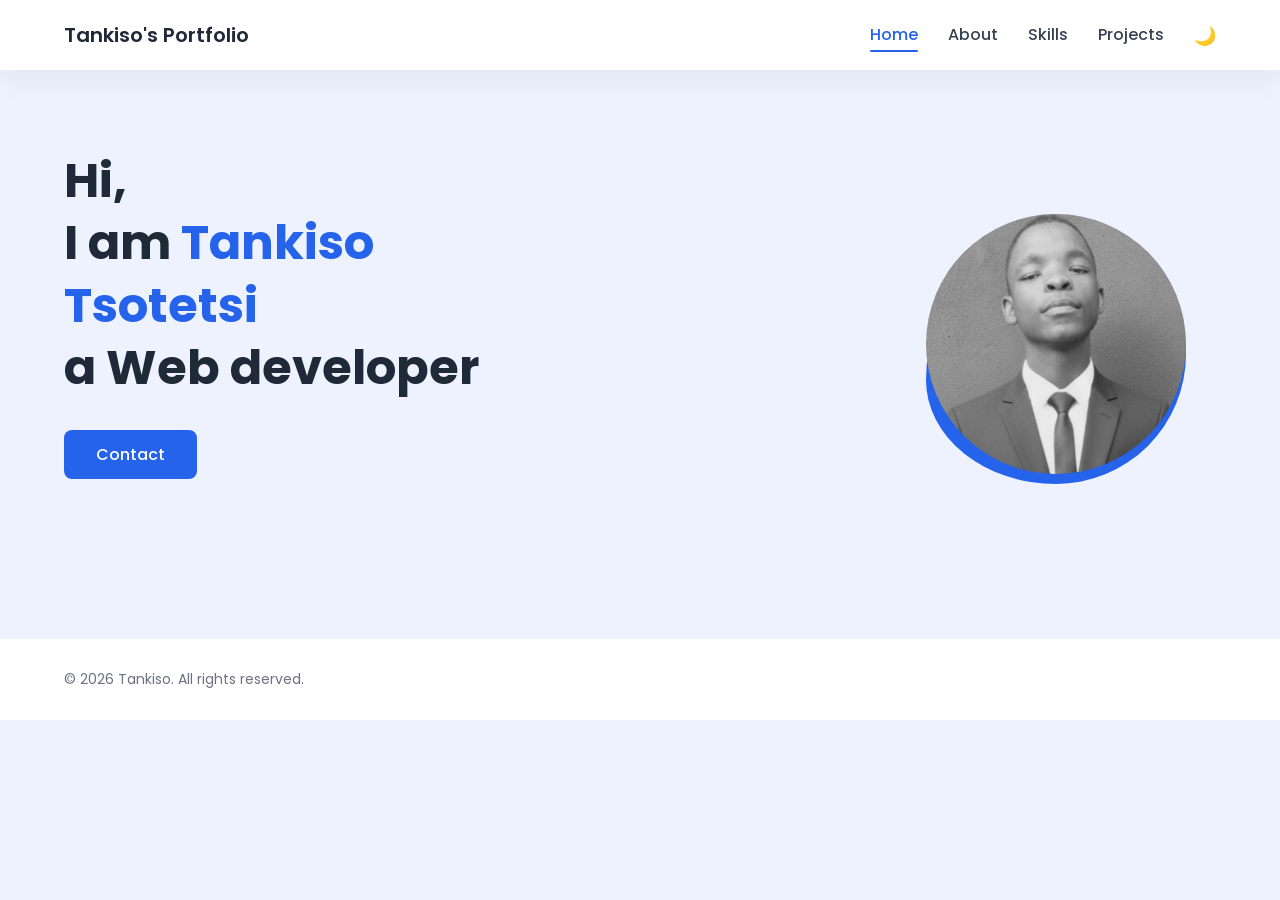
==== index.html @ a86f1533 "Initial commit via Netlify" ====
<!DOCTYPE html>
<html lang="en">
<head>
<meta charset="UTF-8">
<meta name="viewport" content="width=device-width, initial-scale=1.0">
<title>Tankiso Tsotetsi's | Portfolio</title>
<link href="https://fonts.googleapis.com/css2?family=Poppins:wght@300;400;600;700&display=swap" rel="stylesheet">
<link rel="stylesheet" href="style.css">
</head>
<body>

<header class="navbar">
  <div class="container nav-content">
    <div class="logo">Tankiso's Portfolio</div>
    <nav>
      <ul class="nav-links">
        <li><a class="active" href="index.html">Home</a></li>
        <li><a href="about.html">About</a></li>
        <li><a href="skills.html">Skills</a></li>
        <li><a href="projects.html">Projects</a></li>
        
        <li><button id="theme-toggle">🌙</button></li>
      </ul>
    </nav>
  </div>
</header>

<section class="hero animate">
  <div class="container hero-content">
    <div class="hero-text">
      <h1>Hi,<br>I am <span>Tankiso Tsotetsi</span><br>a Web developer</h1>
      <a href="contacts.html" class="btn">Contact</a>
    </div>

    <div class="hero-image">
      <div class="blob"></div>
      <img src="images/profile.png" alt="Tankiso">
    </div>
  </div>
</section>

<script src="script.js"></script>

<footer class="footer">
    <div class="container footer-content">
        <p>© 2026 Tankiso. All rights reserved.</p>
    </div>
</footer>

</body>
</html>
---- style.css ----
* {
    margin: 0;
    padding: 0;
    box-sizing: border-box;
    font-family: "Poppins", sans-serif;
}

body {
    background-color: #eef2ff;
    color: #1f2937;
}

/* Container */
.container {
    width: 90%;
    max-width: 1200px;
    margin: auto;
}

/* ================= NAVBAR ================= */
.navbar {
    background: white;
    box-shadow: 0 10px 30px rgba(0,0,0,0.05);
}

.nav-content {
    display: flex;
    justify-content: space-between;
    align-items: center;
    height: 70px;
}

.logo {
    font-weight: 600;
    font-size: 20px;
}

.nav-links {
    list-style: none;
    display: flex;
    gap: 30px;
}

.nav-links a {
    text-decoration: none;
    color: #374151;
    font-weight: 500;
    position: relative;
}

.nav-links a.active {
    color: #2563eb;
}

.nav-links a.active::after {
    content: "";
    position: absolute;
    left: 0;
    bottom: -6px;
    width: 100%;
    height: 2px;
    background: #2563eb;
    border-radius: 5px;
}

/* ================= HERO ================= */
.hero {
    padding: 80px 0;
}

.hero-content {
    display: flex;
    align-items: center;
    justify-content: space-between;
    gap: 60px;
    flex-wrap: wrap;
}

/* Text */
.hero-text {
    max-width: 500px;
}

.hero-text h1 {
    font-size: 48px;
    line-height: 1.3;
    font-weight: 700;
}

.hero-text span {
    color: #2563eb;
}

.btn {
    display: inline-block;
    margin-top: 30px;
    padding: 12px 32px;
    background: #2563eb;
    color: white;
    text-decoration: none;
    border-radius: 8px;
    font-weight: 500;
    transition: 0.3s ease;
}

.btn:hover {
    background: #1e40af;
}

/* ================= IMAGE ================= */
.hero-image {
    position: relative;
    width: 320px;
    height: 320px;
    flex-shrink: 0;
}

.hero-image img {
    width: 260px;
    height: 260px;
    border-radius: 50%;
    object-fit: cover;
    position: absolute;
    bottom: 0;
    left: 50%;
    transform: translateX(-50%);
    z-index: 2;
}

.blob {
    position: absolute;
    width: 260px;
    height: 260px;
    background: #2563eb;
    border-radius: 60% 40% 50% 50% / 60% 50% 50% 40%;
    z-index: 1;
    bottom: -10px;
    left: 50%;
    transform: translateX(-50%);
}

/* ================= TABLET ================= */
@media (max-width: 1024px) {
    .hero-content {
        gap: 40px;
        justify-content: center;
    }

    .hero-text h1 {
        font-size: 40px;
    }

    .hero-image {
        width: 280px;
        height: 280px;
    }

    .hero-image img {
        width: 220px;
        height: 220px;
    }

    .blob {
        width: 220px;
        height: 220px;
        bottom: -8px;
    }
}

/* ================= MOBILE ================= */
@media (max-width: 768px) {
    .nav-content {
        flex-direction: column;
        height: auto;
        padding: 15px 0;
        gap: 10px;
    }

    .nav-links {
        gap: 20px;
        flex-wrap: wrap;
        justify-content: center;
    }

    .hero {
        padding: 60px 0;
    }

    .hero-content {
        flex-direction: column;
        text-align: center;
    }

    .hero-text {
        max-width: 100%;
    }

    .hero-text h1 {
        font-size: 34px;
    }

    .hero-image {
        width: 240px;
        height: 240px;
        margin-top: 40px;
    }

    .hero-image img {
        width: 200px;
        height: 200px;
    }

    .blob {
        width: 200px;
        height: 200px;
        bottom: -6px;
    }
}

/* ================= SMALL PHONES ================= */
@media (max-width: 480px) {
    .hero-text h1 {
        font-size: 28px;
    }

    .btn {
        padding: 10px 26px;
    }

    .hero-image {
        width: 200px;
        height: 200px;
    }

    .hero-image img {
        width: 160px;
        height: 160px;
    }

    .blob {
        width: 160px;
        height: 160px;
        bottom: -4px;
    }
}

/* ================= ABOUT ================= */
.about {
    padding: 80px 0;
}

.about-content {
    display: flex;
    gap: 60px;
    align-items: center;
}

.about-text {
    flex: 1;
}

.about-text h2 {
    font-size: 36px;
    font-weight: 700;
}

.subtitle {
    color: #2563eb;
    margin: 8px 0 25px;
    font-weight: 500;
}

.about-text p {
    color: #374151;
    line-height: 1.8;
    margin-bottom: 20px;
}

.about-stats {
    display: flex;
    gap: 30px;
    margin-top: 30px;
}

.stat h3 {
    font-size: 28px;
    color: #2563eb;
}

.stat span {
    font-size: 14px;
    color: #6b7280;
}

.about-card {
    flex: 0.9;
    background: white;
    padding: 35px;
    border-radius: 16px;
    box-shadow: 0 20px 40px rgba(0,0,0,0.08);
}

.about-card h3 {
    font-size: 22px;
    margin-bottom: 20px;
}

.about-card ul {
    list-style: none;
    margin-bottom: 30px;
}

.about-card li {
    display: flex;
    justify-content: space-between;
    margin-bottom: 12px;
    color: #374151;
}

.about-card li span {
    font-weight: 500;
    color: #1f2937;
}

@media (max-width: 900px) {
    .about-content {
        flex-direction: column;
        text-align: center;
    }

    .about-stats {
        justify-content: center;
    }

    .about-card {
        width: 100%;
    }

    .about-card li {
        justify-content: center;
        gap: 10px;
    }
}

/* ================= SKILLS ================= */
.skills {
    padding: 80px 0;
}

.skills-header {
    text-align: center;
    margin-bottom: 60px;
}

.skills-header h2 {
    font-size: 36px;
    font-weight: 700;
}

.skills-header p {
    color: #6b7280;
    margin-top: 10px;
}

.skills-grid {
    display: grid;
    grid-template-columns: repeat(3, 1fr);
    gap: 30px;
}

.skill-card {
    background: white;
    padding: 30px;
    border-radius: 16px;
    box-shadow: 0 20px 40px rgba(0,0,0,0.08);
    transition: transform 0.3s ease;
}

.skill-card:hover {
    transform: translateY(-6px);
}

.skill-card h3 {
    font-size: 20px;
    margin-bottom: 15px;
}

.bar {
    width: 100%;
    height: 8px;
    background: #e5e7eb;
    border-radius: 10px;
    overflow: hidden;
    margin-bottom: 10px;
}

.bar span {
    display: block;
    height: 100%;
    background: #2563eb;
    border-radius: 10px;
}

.skill-card small {
    color: #6b7280;
}

@media (max-width: 1024px) {
    .skills-grid {
        grid-template-columns: repeat(2, 1fr);
    }
}

@media (max-width: 600px) {
    .skills-grid {
        grid-template-columns: 1fr;
    }

    .skills-header h2 {
        font-size: 30px;
    }
}

/* ================= PROJECTS ================= */
.projects {
    padding: 80px 0;
}

.projects-grid {
    display: grid;
    grid-template-columns: repeat(3, 1fr);
    gap: 30px;
}

.project-card {
    position: relative;
    border-radius: 16px;
    overflow: hidden;
    box-shadow: 0 20px 40px rgba(0,0,0,0.08);
    cursor: pointer;
}

.project-card img {
    width: 100%;
    height: 100%;
    object-fit: cover;
    display: block;
    transition: transform 0.4s ease;
}

.project-card:hover img {
    transform: scale(1.1);
}

.project-overlay {
    position: absolute;
    inset: 0;
    background: rgba(37, 99, 235, 0.9);
    color: white;
    display: flex;
    flex-direction: column;
    justify-content: center;
    align-items: center;
    text-align: center;
    opacity: 0;
    transition: 0.4s ease;
    padding: 20px;
}

.project-card:hover .project-overlay {
    opacity: 1;
}

.project-overlay h3 {
    font-size: 22px;
    margin-bottom: 10px;
}

.project-overlay p {
    font-size: 14px;
    margin-bottom: 20px;
    opacity: 0.9;
}

.project-overlay a {
    color: white;
    text-decoration: none;
    border: 1px solid white;
    padding: 8px 18px;
    border-radius: 20px;
    font-size: 14px;
    transition: 0.3s;
}

.project-overlay a:hover {
    background: white;
    color: #2563eb;
}

@media (max-width: 1024px) {
    .projects-grid {
        grid-template-columns: repeat(2, 1fr);
    }
}

@media (max-width: 600px) {
    .projects-grid {
        grid-template-columns: 1fr;
    }
}

/* ================= CONTACT ================= */
.contact {
    padding: 80px 0;
}

.contact-content {
    display: flex;
    gap: 60px;
    align-items: center;
}

.contact-text {
    flex: 1;
}

.contact-text h2 {
    font-size: 36px;
    font-weight: 700;
}

.contact-text p {
    color: #374151;
    margin: 20px 0 30px;
    line-height: 1.8;
}

.contact-info div {
    margin-bottom: 15px;
    color: #374151;
}

.contact-info strong {
    color: #1f2937;
}

.contact-form {
    flex: 1;
    background: white;
    padding: 40px;
    border-radius: 16px;
    box-shadow: 0 20px 40px rgba(0,0,0,0.08);
}

.form-group {
    margin-bottom: 20px;
}

.form-group input,
.form-group textarea {
    width: 100%;
    padding: 14px;
    border-radius: 8px;
    border: 1px solid #d1d5db;
    outline: none;
    font-size: 14px;
}

.form-group textarea {
    height: 120px;
    resize: none;
}

.form-group input:focus,
.form-group textarea:focus {
    border-color: #2563eb;
}

@media (max-width: 900px) {
    .contact-content {
        flex-direction: column;
        text-align: center;
    }

    .contact-form {
        width: 100%;
    }
}

/* ================= FOOTER ================= */
.footer {
    background: white;
    padding: 30px 0;
    margin-top: 80px;
}

.footer-content {
    display: flex;
    justify-content: space-between;
    align-items: center;
    font-size: 14px;
    color: #6b7280;
}

/* ================= THEME TOGGLE ================= */
#theme-toggle {
    background: none;
    border: none;
    font-size: 18px;
    cursor: pointer;
    transition: transform 0.2s ease;
}

#theme-toggle:hover {
    transform: scale(1.15);
}

/* ================= ANIMATIONS ================= */
.animate {
    opacity: 0;
    transform: translateY(40px);
    transition: all 0.8s ease;
}

.animate.show {
    opacity: 1;
    transform: translateY(0);
}

/* ================= DARK MODE ================= */
body.dark {
    background-color: #0f172a;
    color: #e5e7eb;
}

body.dark .navbar,
body.dark .about-card,
body.dark .skill-card,
body.dark .project-card,
body.dark .contact-form,
body.dark .footer {
    background: #020617;
}

body.dark .nav-links a {
    color: #cbd5f5;
}

body.dark .nav-links a.active {
    color: #60a5fa;
}

body.dark .nav-links a.active::after {
    background: #60a5fa;
}

body.dark p,
body.dark small,
body.dark span {
    color: #cbd5f5;
}

body.dark .bar {
    background: #1e293b;
}

body.dark .bar span {
    background: #60a5fa;
}

body.dark .btn {
    background: #3b82f6;
}

body.dark .btn:hover {
    background: #2563eb;
}
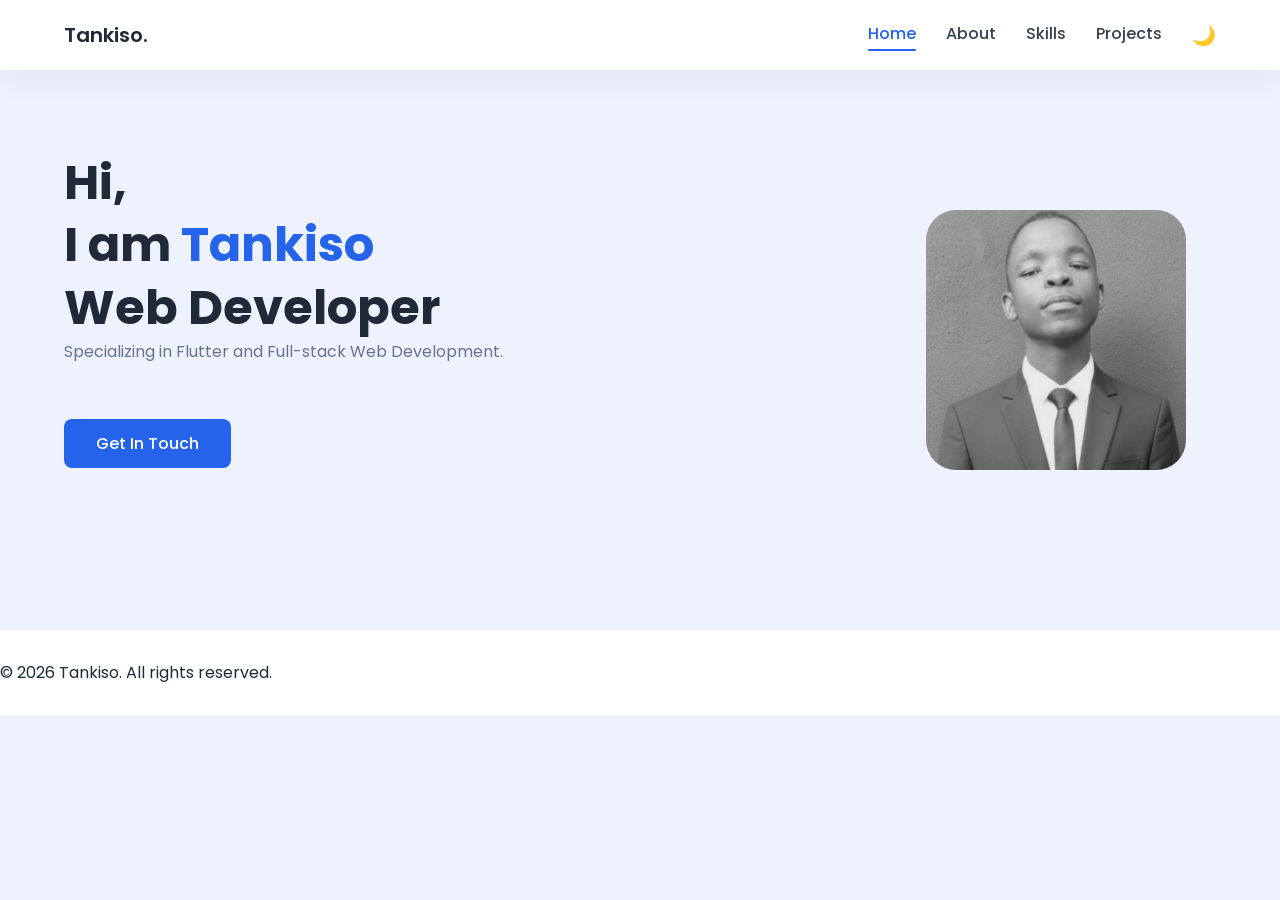
==== commit f2d17a91: "Update index.html" ====
--- a/index.html
+++ b/index.html
@@ -1,51 +1,46 @@
 <!DOCTYPE html>
 <html lang="en">
 <head>
-<meta charset="UTF-8">
-<meta name="viewport" content="width=device-width, initial-scale=1.0">
-<title>Tankiso Tsotetsi's | Portfolio</title>
-<link href="https://fonts.googleapis.com/css2?family=Poppins:wght@300;400;600;700&display=swap" rel="stylesheet">
-<link rel="stylesheet" href="style.css">
+    <meta charset="UTF-8">
+    <meta name="viewport" content="width=device-width, initial-scale=1.0">
+    <title>Portfolio | Tankiso</title>
+    <link href="https://fonts.googleapis.com/css2?family=Poppins:wght@300;400;600;700&display=swap" rel="stylesheet">
+    <link rel="stylesheet" href="style.css">
 </head>
 <body>
+    <header class="navbar">
+        <div class="container nav-content">
+            <div class="logo">Tankiso.</div>
+            <nav>
+                <ul class="nav-links">
+                    <li><a class="active" href="index.html">Home</a></li>
+                    <li><a href="about.html">About</a></li>
+                    <li><a href="skills.html">Skills</a></li>
+                    <li><a href="projects.html">Projects</a></li>
+                    <li><button id="theme-toggle" style="background:none; border:none; cursor:pointer; font-size:1.2rem;">🌙</button></li>
+                </ul>
+            </nav>
+        </div>
+    </header>
 
-<header class="navbar">
-  <div class="container nav-content">
-    <div class="logo">Tankiso's Portfolio</div>
-    <nav>
-      <ul class="nav-links">
-        <li><a class="active" href="index.html">Home</a></li>
-        <li><a href="about.html">About</a></li>
-        <li><a href="skills.html">Skills</a></li>
-        <li><a href="projects.html">Projects</a></li>
-        
-        <li><button id="theme-toggle">🌙</button></li>
-      </ul>
-    </nav>
-  </div>
-</header>
+    <section class="hero animate">
+        <div class="container hero-content">
+            <div class="hero-text">
+                <h1>Hi,<br>I am <span>Tankiso</span><br>Web Developer</h1>
+                <p style="margin-bottom: 25px; color: #64748b;">Specializing in Flutter and Full-stack Web Development.</p>
+                <a href="contacts.html" class="btn">Get In Touch</a>
+            </div>
+            <div class="hero-image">
+                <img src="images/profile.png" alt="Profile" style="max-width: 350px; border-radius: 30px;">
+            </div>
+        </div>
+    </section>
 
-<section class="hero animate">
-  <div class="container hero-content">
-    <div class="hero-text">
-      <h1>Hi,<br>I am <span>Tankiso Tsotetsi</span><br>a Web developer</h1>
-      <a href="contacts.html" class="btn">Contact</a>
-    </div>
+    <footer class="footer">
+        <p>© 2026 Tankiso. All rights reserved.</p>
+    </footer>
 
-    <div class="hero-image">
-      <div class="blob"></div>
-      <img src="images/profile.png" alt="Tankiso">
-    </div>
-  </div>
-</section>
-
-<script src="script.js"></script>
-
-<footer class="footer">
-    <div class="container footer-content">
-        <p>© 2026 Tankiso. All rights reserved.</p>
-    </div>
-</footer>
-
+    <script src="script.js"></script>
 </body>
-</html>+</html>
+</html>
